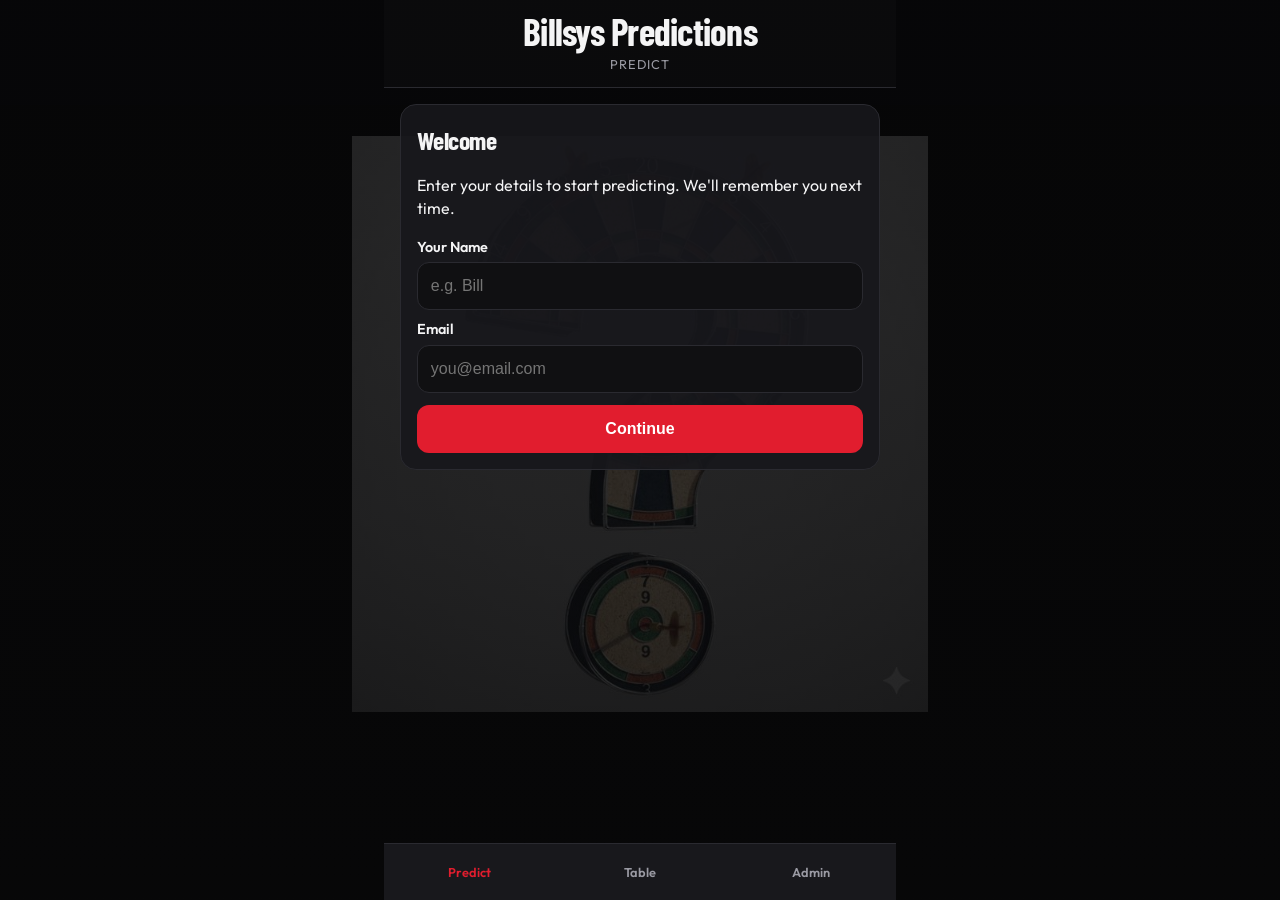
==== index.html @ 32c32098 "Restore the site to the saved stacked-layout snapshot." ====
<!DOCTYPE html>
<html lang="en">
<head>
  <meta charset="UTF-8">
  <meta name="viewport" content="width=device-width, initial-scale=1, viewport-fit=cover">
  <title>Bills Darts Predictor</title>
  <link rel="stylesheet" href="https://fonts.googleapis.com/css2?family=Barlow+Condensed:wght@600;700&family=Outfit:wght@400;500;600&display=swap">
  <link rel="stylesheet" href="styles.css?v=8">
</head>
<body>
  <header>
    <h1>Billsys Predictions</h1>
    <p class="kicker">Predict</p>
  </header>

  <div class="container">
    <form id="user-setup" class="card" onsubmit="saveUser(event)">
      <h2>Welcome</h2>
      <p>Enter your details to start predicting. We'll remember you next time.</p>
      <label>Your Name</label>
      <input type="text" id="user-name" autocomplete="name" enterkeyhint="next" placeholder="e.g. Bill" required>
      <label>Email</label>
      <input type="email" id="user-email" autocomplete="email" inputmode="email" enterkeyhint="go" placeholder="you@email.com" required>
      <button type="submit">Continue</button>
    </form>

    <div id="predict-section" class="hidden">
      <div class="card">
        <h2 id="round-title">Make your predictions</h2>
        <p id="user-greeting"></p>
        <div id="matches-container"></div>
        <button onclick="submitPredictions()">Submit Predictions</button>
        <div id="status"></div>
      </div>
    </div>
  </div>

  <script src="wheels.js?v=3"></script>
  <script src="config.js"></script>
  <script src="busy.js?v=1"></script>
  <script>
    let currentUser = null;
    let currentRound = 'Last32';
    let matches = [];

    async function init() {
      currentUser = JSON.parse(localStorage.getItem('dartsUser') || 'null');
      if (currentUser) {
        document.getElementById('user-setup').classList.add('hidden');
        document.getElementById('predict-section').classList.remove('hidden');
        document.getElementById('user-greeting').textContent = `Welcome back, ${currentUser.name}!`;
        await loadConfigAndMatches();
      }
    }

    function saveUser(event) {
      if (event) event.preventDefault();
      const name = document.getElementById('user-name').value.trim();
      const email = document.getElementById('user-email').value.trim().toLowerCase();
      if (!name || !email.includes('@')) return alert('Please enter a name and a valid email');
      currentUser = { name, email };
      try { localStorage.setItem('dartsUser', JSON.stringify(currentUser)); } catch (e) {}
      document.getElementById('user-setup').classList.add('hidden');
      document.getElementById('predict-section').classList.remove('hidden');
      document.getElementById('user-greeting').textContent = `Welcome, ${name}!`;
      loadConfigAndMatches();
      fetch(SCRIPT_URL, {
        method: 'POST',
        headers: { 'Content-Type': 'text/plain' },
        body: JSON.stringify({ action: 'registerEntrant', name, email })
      }).then(function (res) { return res.json(); }).then(function (data) {
        if (data.error) throw new Error(data.error);
        showStatus('Saved to the table.', 'success');
      }).catch(function () {
        showStatus('You can predict, but the table did not save your name yet.', 'error');
      });
    }

    async function loadConfigAndMatches() {
      try {
        const cfgRes = await fetch(`${SCRIPT_URL}?action=config`);
        const cfg = await cfgRes.json();
        currentRound = cfg.currentRound || 'Last32';
        document.getElementById('round-title').textContent = `Predictions for ${currentRound}`;

        const res = await fetch(`${SCRIPT_URL}?action=matches&round=${currentRound}`);
        matches = await res.json();
        renderMatches();
      } catch (e) {
        showStatus('Could not load matches. Check SCRIPT_URL in config.js', 'error');
      }
    }

    function esc(value) {
      const node = document.createElement("span");
      node.textContent = value == null ? "" : String(value);
      return node.innerHTML;
    }

    function renderMatches() {
      const container = document.getElementById('matches-container');
      if (!matches.length) {
        container.innerHTML = '<p>No matches set for this round yet. Check back later!</p>';
        return;
      }
      container.innerHTML = matches.map(m => {
        const top = Number(m.FirstTo) || 0;
        return `
        <article class="match-card" data-id="${esc(m.MatchID)}">
          <p class="eyebrow">First to ${esc(m.FirstTo)}</p>
          <div class="vs-line">
            <p class="pname">${esc(m.Player1)}</p>
            <div class="score-wheel" data-max="${top}" data-value="${top}" data-target="s1" data-label="${esc(m.Player1)} score"></div>
            <div class="score-wheel" data-max="${top}" data-value="${top}" data-target="s2" data-label="${esc(m.Player2)} score"></div>
            <p class="pname right">${esc(m.Player2)}</p>
          </div>
          <input type="hidden" class="s1" value="${top}">
          <input type="hidden" class="s2" value="${top}">
        </article>
      `;
      }).join('');
      initWheels(container);
    }

    async function submitPredictions() {
      const rows = document.querySelectorAll('.match-card');
      const predictions = [];
      let valid = true;
      rows.forEach(row => {
        const s1 = parseInt(row.querySelector('.s1').value);
        const s2 = parseInt(row.querySelector('.s2').value);
        const match = matches.find(m => m.MatchID === row.dataset.id);
        if (isNaN(s1) || isNaN(s2)) { valid = false; return; }
        if (Math.max(s1, s2) !== match.FirstTo || Math.min(s1, s2) >= match.FirstTo) {
          valid = false;
          alert(`Invalid score for ${match.Player1} vs ${match.Player2}. One player must reach exactly ${match.FirstTo}, the other less.`);
          return;
        }
        predictions.push({ matchId: row.dataset.id, score1: s1, score2: s2 });
      });
      if (!valid || predictions.length !== matches.length) {
        showStatus('Please fill all scores correctly', 'error');
        return;
      }

      showStatus('Submitting...', '');
      try {
        const res = await fetch(SCRIPT_URL, {
          method: 'POST',
          headers: { 'Content-Type': 'text/plain' }, // Apps Script needs this
          body: JSON.stringify({
            action: 'submitPredictions',
            email: currentUser.email,
            name: currentUser.name,
            round: currentRound,
            predictions
          })
        });
        const data = await res.json();
        if (data.success) {
          showStatus(data.message || 'Predictions submitted successfully!', 'success');
        } else {
          showStatus(data.error || 'Error', 'error');
        }
      } catch (e) {
        showStatus('Network error. Is the Apps Script deployed?', 'error');
      }
    }

    function showStatus(msg, type) {
      const el = document.getElementById('status');
      el.textContent = msg;
      el.className = 'status ' + type;
    }

    // Check if email exists and load name if cache cleared
    async function checkEmailOnBlur() {
      const email = document.getElementById('user-email').value.trim().toLowerCase();
      if (!email) return;
      try {
        const res = await fetch(`${SCRIPT_URL}?action=user&email=${encodeURIComponent(email)}`);
        const user = await res.json();
        if (user && user.name) {
          document.getElementById('user-name').value = user.name;
        }
      } catch (e) {}
    }
    document.getElementById('user-email')?.addEventListener('blur', checkEmailOnBlur);

    init();
  </script>
  <nav>
    <a href="index.html" class="active">Predict</a>
    <a href="leaderboard.html">Table</a>
    <a href="admin.html">Admin</a>
  </nav>
</body>
</html>
---- styles.css ----
:root {
  --bg: #101012;
  --canvas: #070708;
  --card: #18181c;
  --accent: #e11d2e;
  --text: #f4f4f5;
  --muted: #9a9aa3;
  --danger: #ff8d7a;
  --border: #2a2a30;
}

* { box-sizing: border-box; }

html {
  height: 100%;
  height: 100dvh;
  background: var(--canvas);
}

body {
  display: flex;
  flex-direction: column;
  width: 100%;
  max-width: 32rem;
  height: 100%;
  height: 100dvh;
  margin: 0 auto;
  overflow: hidden;
  padding-bottom: 0;
  font-family: "Outfit", system-ui, sans-serif;
  background: transparent;
  color: var(--text);
  line-height: 1.45;
}

body::before {
  content: "";
  position: fixed;
  z-index: -1;
  inset: 0;
  pointer-events: none;
  background:
    linear-gradient(rgba(7, 7, 8, 0.74), rgba(7, 7, 8, 0.86)),
    url("background.jpg?v=1") center 42% / min(100vw, 36rem) auto no-repeat;
}

header {
  flex: none;
  background: rgba(16, 16, 18, 0.55);
  padding: max(0.85rem, env(safe-area-inset-top)) 1rem 0.85rem;
  border-bottom: 1px solid var(--border);
  text-align: center;
}

header p.kicker,
header h1 {
  background: transparent;
  padding-left: 0;
  padding-right: 0;
}

header h1 {
  margin: 0;
  padding-bottom: 0;
  border-bottom: 0;
  font-family: "Barlow Condensed", "Arial Narrow", sans-serif;
  font-size: 2.35rem;
  font-weight: 700;
  letter-spacing: -0.02em;
  line-height: 0.95;
  text-align: center;
}

header p.kicker {
  margin: 0.35rem 0 0;
  padding-top: 0;
  color: var(--muted);
  font-size: 0.8rem;
  letter-spacing: 0.08em;
  text-transform: uppercase;
  text-align: center;
}

.container {
  flex: 1;
  min-height: 0;
  overflow-x: hidden;
  overflow-y: auto;
  padding: 1rem;
  -webkit-overflow-scrolling: touch;
  overscroll-behavior: contain;
}

nav {
  position: static;
  display: flex;
  flex: none;
  width: 100%;
  background: var(--card);
  border-top: 1px solid var(--border);
  padding-bottom: env(safe-area-inset-bottom);
}

nav a {
  flex: 1;
  min-height: 3.5rem;
  display: flex;
  align-items: center;
  justify-content: center;
  color: var(--muted);
  text-decoration: none;
  font-size: 0.8rem;
  font-weight: 600;
}

nav a.active { color: var(--accent); }

.card {
  background: var(--card);
  border: 1px solid var(--border);
  border-radius: 1rem;
  padding: 1rem;
  margin-bottom: 0.75rem;
}

.score-key {
  margin: 0;
  color: var(--muted);
  font-size: 0.9rem;
  line-height: 1.35;
}
.score-key + .score-key { margin-top: 0.15rem; }
.score-key:last-of-type { margin-bottom: 0.8rem; }

h2 {
  margin: 0 0 0.75rem;
  font-family: "Barlow Condensed", "Arial Narrow", sans-serif;
  font-size: 1.6rem;
  letter-spacing: -0.02em;
}

label { display: block; margin: 0.55rem 0 0.3rem; font-size: 0.9rem; font-weight: 600; }

input, select, button {
  width: 100%;
  min-height: 3rem;
  padding: 0.7rem 0.8rem;
  border-radius: 0.75rem;
  border: 1px solid var(--border);
  background: var(--bg);
  color: var(--text);
  font-size: 1rem;
}

button {
  background: var(--accent);
  color: white;
  font-weight: 700;
  border: none;
  margin-top: 0.75rem;
}

.remove {
  flex: none;
  margin: 0;
  padding: 0;
  background: none;
  border: 0;
  color: var(--muted);
  font-size: 0.75rem;
  font-weight: 500;
  line-height: 1;
  text-decoration: underline;
  text-underline-offset: 3px;
}

.tie-name {
  min-width: 0;
  font-size: 0.95rem;
}

.match-row {
  display: flex;
  flex-direction: row;
  align-items: center;
  justify-content: space-between;
  gap: 0.75rem;
  padding: 0.7rem 0;
  border-bottom: 1px solid var(--border);
}

.score-inputs { display: flex; gap: 0.5rem; align-items: center; }
.score-inputs input {
  width: 3.5rem;
  height: 3.5rem;
  text-align: center;
  font-size: 1.4rem;
  font-weight: 700;
}

.card { max-width: 100%; overflow: hidden; background: rgba(24, 24, 28, 0.9); }

.table-scroll {
  width: 100%;
  max-width: 100%;
  overflow-x: auto;
  overflow-y: hidden;
  -webkit-overflow-scrolling: touch;
}

table {
  width: max-content;
  min-width: 100%;
  border-collapse: separate;
  border-spacing: 0;
  font-size: 0.85rem;
}

th, td {
  padding: 0.55rem 0.7rem;
  text-align: left;
  white-space: nowrap;
  border-bottom: 1px solid var(--border);
  background: var(--card);
}

th { color: var(--muted); font-weight: 600; }

.pin-pos, .pin-name, .pin-total {
  position: sticky;
  z-index: 2;
  background: var(--card);
  box-shadow: 1px 0 0 var(--border);
}

.pin-total { font-weight: 700; }
.rank { margin-right: 0.35rem; color: var(--muted); }

.busy {
  position: fixed;
  z-index: 40;
  inset: 0;
  display: flex;
  align-items: center;
  justify-content: center;
  background: rgba(7, 7, 8, 0.28);
}
.busy[hidden] { display: none; }
.spin {
  width: 2.75rem;
  height: 2.75rem;
  border: 3px solid rgba(244, 244, 245, 0.25);
  border-top-color: var(--accent);
  border-radius: 50%;
  animation: spin 0.7s linear infinite;
}
@keyframes spin { to { transform: rotate(360deg); } }

.status { padding: 0.8rem; border-radius: 0.75rem; margin: 0.8rem 0; }
.status.success { background: #14301c; }
.status.error { background: #3a1518; color: var(--danger); }

.hidden { display: none; }

.switch { display: flex; gap: 0.5rem; margin-bottom: 0.75rem; }
.switch a {
  flex: 1;
  min-height: 2.75rem;
  display: flex;
  align-items: center;
  justify-content: center;
  border-radius: 0.75rem;
  border: 1px solid var(--border);
  color: var(--muted);
  text-decoration: none;
  font-weight: 600;
}
.switch a.active { background: var(--accent); color: white; border-color: var(--accent); }

.match-card {
  background: rgba(24, 24, 28, 0.9);
  border: 1px solid var(--border);
  border-radius: 1rem;
  padding: 0.9rem 1rem;
  margin-bottom: 0.75rem;
}
.match-card .eyebrow {
  margin: 0 0 0.4rem;
  color: var(--muted);
  font-size: 0.75rem;
  letter-spacing: 0.08em;
  text-transform: uppercase;
}
.vs-line {
  display: flex;
  align-items: center;
  gap: 0.35rem;
}
.vs-line .pname {
  flex: 1;
  min-width: 0;
  font-size: 1.25rem;
  line-height: 1.05;
  overflow-wrap: anywhere;
}
.vs-line .pname.right { text-align: right; }
.vs-line .score-wheel { width: 3.5rem; }
.tie {
  display: flex;
  align-items: center;
  gap: 0.75rem;
  padding: 0.35rem 0;
}
.tie + .tie { border-top: 1px solid var(--border); }
.pname {
  flex: 1;
  min-width: 0;
  margin: 0;
  font-family: "Barlow Condensed", "Arial Narrow", sans-serif;
  font-size: 1.7rem;
  line-height: 1;
  font-weight: 700;
}
.score-wheel {
  position: relative;
  width: 4.25rem;
  height: 144px;
  flex: none;
}
.score-scroll {
  height: 100%;
  overflow-y: auto;
  scroll-snap-type: y mandatory;
  scrollbar-width: none;
  -webkit-overflow-scrolling: touch;
  overscroll-behavior: contain;
  outline: none;
}
.score-scroll::-webkit-scrollbar { display: none; }
.score-scroll:focus-visible { box-shadow: inset 0 0 0 2px var(--accent); border-radius: 0.75rem; }
.score-pad { height: 48px; }
button.score-n {
  display: flex;
  align-items: center;
  justify-content: center;
  width: 100%;
  height: 48px;
  min-height: 48px;
  margin: 0;
  padding: 0;
  border: 0;
  border-radius: 0;
  background: transparent;
  color: rgba(244, 244, 245, 0.32);
  font-family: "Barlow Condensed", "Arial Narrow", sans-serif;
  font-size: 2rem;
  font-weight: 700;
  scroll-snap-align: center;
}
button.score-n.is-near { color: rgba(244, 244, 245, 0.58); }
button.score-n.is-on { color: var(--text); }
.score-band {
  pointer-events: none;
  position: absolute;
  left: 0;
  right: 0;
  top: 34px;
  height: 76px;
  border: 1px solid var(--accent);
  border-radius: 0.75rem;
}
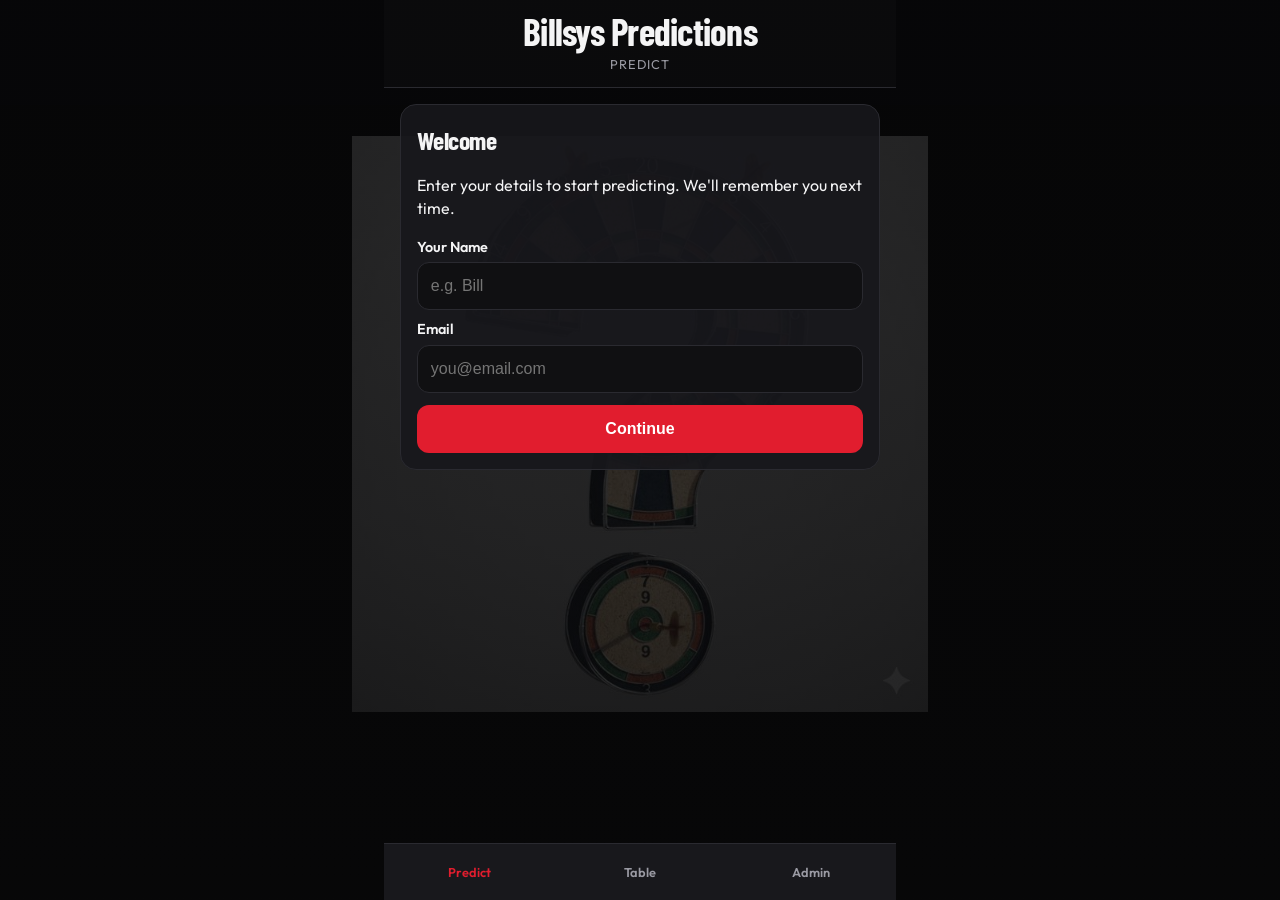
==== commit 5a03ef42: "Leave level scores unfinished so unplayed matches stay editable." ====
--- a/index.html
+++ b/index.html
@@ -5,7 +5,7 @@
   <meta name="viewport" content="width=device-width, initial-scale=1, viewport-fit=cover">
   <title>Bills Darts Predictor</title>
   <link rel="stylesheet" href="https://fonts.googleapis.com/css2?family=Barlow+Condensed:wght@600;700&family=Outfit:wght@400;500;600&display=swap">
-  <link rel="stylesheet" href="styles.css?v=8">
+  <link rel="stylesheet" href="styles.css?v=10">
 </head>
 <body>
   <header>
@@ -29,19 +29,78 @@
         <h2 id="round-title">Make your predictions</h2>
         <p id="user-greeting"></p>
         <div id="matches-container"></div>
-        <button onclick="submitPredictions()">Submit Predictions</button>
+        <button id="submit-predictions" onclick="submitPredictions()">Submit Predictions</button>
         <div id="status"></div>
       </div>
     </div>
   </div>
 
-  <script src="wheels.js?v=3"></script>
+  <script src="wheels.js?v=4"></script>
   <script src="config.js"></script>
   <script src="busy.js?v=1"></script>
   <script>
     let currentUser = null;
     let currentRound = 'Last32';
     let matches = [];
+    let predictionsLocked = false;
+
+    function matchDone(match) {
+      const completed = match.Completed === true || String(match.Completed).toLowerCase() === 'true';
+      if (!completed) return false;
+      const s1 = Number(match.Score1);
+      const s2 = Number(match.Score2);
+      const firstTo = Number(match.FirstTo) || 0;
+      if (!Number.isFinite(s1) || !Number.isFinite(s2)) return false;
+      return Math.max(s1, s2) === firstTo && Math.min(s1, s2) < firstTo;
+    }
+    let myPicks = {};
+
+    function loadMyPicks() {
+      return new Promise(function (resolve) {
+        if (!currentUser || !currentUser.email) {
+          myPicks = {};
+          resolve();
+          return;
+        }
+        var done = false;
+        var script = document.createElement('script');
+        function finish(picks) {
+          if (done) return;
+          done = true;
+          myPicks = picks || {};
+          if (script.parentNode) script.parentNode.removeChild(script);
+          resolve();
+        }
+        window.google = window.google || {};
+        google.visualization = google.visualization || {};
+        google.visualization.Query = google.visualization.Query || {};
+        google.visualization.Query.setResponse = function (response) {
+          var picks = {};
+          try {
+            var cols = (response.table && response.table.cols) || [];
+            var labels = cols.map(function (col) { return col.label; });
+            var rows = (response.table && response.table.rows) || [];
+            var email = String(currentUser.email || '').toLowerCase();
+            rows.forEach(function (row) {
+              var obj = {};
+              labels.forEach(function (label, index) {
+                var cell = row.c && row.c[index];
+                obj[label] = cell ? cell.v : '';
+              });
+              if (String(obj.Email || '').toLowerCase() !== email) return;
+              if (String(obj.Round || '') !== currentRound) return;
+              if (!obj.MatchID) return;
+              picks[String(obj.MatchID)] = [Number(obj.PredScore1), Number(obj.PredScore2)];
+            });
+          } catch (e) {}
+          finish(picks);
+        };
+        script.src = 'https://docs.google.com/spreadsheets/d/1sMbwGymuC5pK1w8wVjNQTGtdMOV1NMYde6kIanjkv70/gviz/tq?tqx=out:json&sheet=Predictions';
+        script.onerror = function () { finish({}); };
+        document.head.appendChild(script);
+        setTimeout(function () { finish({}); }, 8000);
+      });
+    }
 
     async function init() {
       currentUser = JSON.parse(localStorage.getItem('dartsUser') || 'null');
@@ -70,7 +129,6 @@
         body: JSON.stringify({ action: 'registerEntrant', name, email })
       }).then(function (res) { return res.json(); }).then(function (data) {
         if (data.error) throw new Error(data.error);
-        showStatus('Saved to the table.', 'success');
       }).catch(function () {
         showStatus('You can predict, but the table did not save your name yet.', 'error');
       });
@@ -81,10 +139,12 @@
         const cfgRes = await fetch(`${SCRIPT_URL}?action=config`);
         const cfg = await cfgRes.json();
         currentRound = cfg.currentRound || 'Last32';
+        predictionsLocked = cfg.predictionsLocked === true;
         document.getElementById('round-title').textContent = `Predictions for ${currentRound}`;
 
         const res = await fetch(`${SCRIPT_URL}?action=matches&round=${currentRound}`);
         matches = await res.json();
+        await loadMyPicks();
         renderMatches();
       } catch (e) {
         showStatus('Could not load matches. Check SCRIPT_URL in config.js', 'error');
@@ -105,41 +165,60 @@
       }
       container.innerHTML = matches.map(m => {
         const top = Number(m.FirstTo) || 0;
+        const saved = myPicks[String(m.MatchID)];
+        const s1 = saved && Number.isFinite(saved[0]) ? Math.min(top, Math.max(0, saved[0])) : top;
+        const s2 = saved && Number.isFinite(saved[1]) ? Math.min(top, Math.max(0, saved[1])) : top;
+        const frozen = predictionsLocked || matchDone(m);
         return `
-        <article class="match-card" data-id="${esc(m.MatchID)}">
-          <p class="eyebrow">First to ${esc(m.FirstTo)}</p>
+        <article class="match-card${frozen ? ' frozen' : ''}" data-id="${esc(m.MatchID)}" data-frozen="${frozen ? '1' : '0'}">
+          <p class="eyebrow">First to ${esc(m.FirstTo)}${matchDone(m) ? ' · Finished' : ''}</p>
           <div class="vs-line">
             <p class="pname">${esc(m.Player1)}</p>
-            <div class="score-wheel" data-max="${top}" data-value="${top}" data-target="s1" data-label="${esc(m.Player1)} score"></div>
-            <div class="score-wheel" data-max="${top}" data-value="${top}" data-target="s2" data-label="${esc(m.Player2)} score"></div>
+            <div class="score-wheel" data-max="${top}" data-value="${s1}" data-target="s1" data-label="${esc(m.Player1)} score"></div>
+            <div class="score-wheel" data-max="${top}" data-value="${s2}" data-target="s2" data-label="${esc(m.Player2)} score"></div>
             <p class="pname right">${esc(m.Player2)}</p>
           </div>
-          <input type="hidden" class="s1" value="${top}">
-          <input type="hidden" class="s2" value="${top}">
+          <input type="hidden" class="s1" value="${s1}">
+          <input type="hidden" class="s2" value="${s2}">
         </article>
       `;
       }).join('');
       initWheels(container);
+      const button = document.getElementById('submit-predictions');
+      const open = matches.some(function (match) { return !matchDone(match); });
+      if (button) button.disabled = predictionsLocked || !open;
+      if (predictionsLocked) alert('Selections locked');
     }
 
     async function submitPredictions() {
+      if (predictionsLocked) {
+        alert('Selections locked');
+        return;
+      }
       const rows = document.querySelectorAll('.match-card');
       const predictions = [];
       let valid = true;
+      let openCount = 0;
       rows.forEach(row => {
+        if (row.dataset.frozen === '1') return;
+        openCount += 1;
         const s1 = parseInt(row.querySelector('.s1').value);
         const s2 = parseInt(row.querySelector('.s2').value);
         const match = matches.find(m => m.MatchID === row.dataset.id);
         if (isNaN(s1) || isNaN(s2)) { valid = false; return; }
-        if (Math.max(s1, s2) !== match.FirstTo || Math.min(s1, s2) >= match.FirstTo) {
+        if (Math.max(s1, s2) !== Number(match.FirstTo) || Math.min(s1, s2) >= Number(match.FirstTo)) {
           valid = false;
           alert(`Invalid score for ${match.Player1} vs ${match.Player2}. One player must reach exactly ${match.FirstTo}, the other less.`);
           return;
         }
         predictions.push({ matchId: row.dataset.id, score1: s1, score2: s2 });
       });
-      if (!valid || predictions.length !== matches.length) {
-        showStatus('Please fill all scores correctly', 'error');
+      if (!openCount) {
+        showStatus('Nothing left to edit', 'error');
+        return;
+      }
+      if (!valid || predictions.length !== openCount) {
+        showStatus('Please fill all open scores correctly', 'error');
         return;
       }
 
--- a/styles.css
+++ b/styles.css
@@ -260,6 +260,44 @@
 .status.success { background: #14301c; }
 .status.error { background: #3a1518; color: var(--danger); }
 
+button:disabled {
+  opacity: 0.45;
+  background: #3a3a42;
+}
+
+.lock-row {
+  display: flex;
+  align-items: center;
+  justify-content: space-between;
+  gap: 1rem;
+}
+.lock-row h2 { margin: 0; }
+.lock-row p { margin: 0.25rem 0 0; color: var(--muted); font-size: 0.85rem; }
+button.lock-switch {
+  position: relative;
+  flex: none;
+  width: 3.4rem;
+  height: 2rem;
+  min-height: 2rem;
+  margin: 0;
+  padding: 0.15rem;
+  border: 0;
+  border-radius: 999px;
+  background: #3a3a42;
+}
+button.lock-switch span {
+  display: block;
+  width: 1.7rem;
+  height: 1.7rem;
+  border-radius: 50%;
+  background: #fff;
+  transform: translateX(0);
+}
+button.lock-switch.on { background: var(--accent); }
+button.lock-switch.on span { transform: translateX(1.4rem); }
+.frozen .score-scroll { pointer-events: none; }
+.frozen { opacity: 0.72; }
+
 .hidden { display: none; }
 
 .switch { display: flex; gap: 0.5rem; margin-bottom: 0.75rem; }
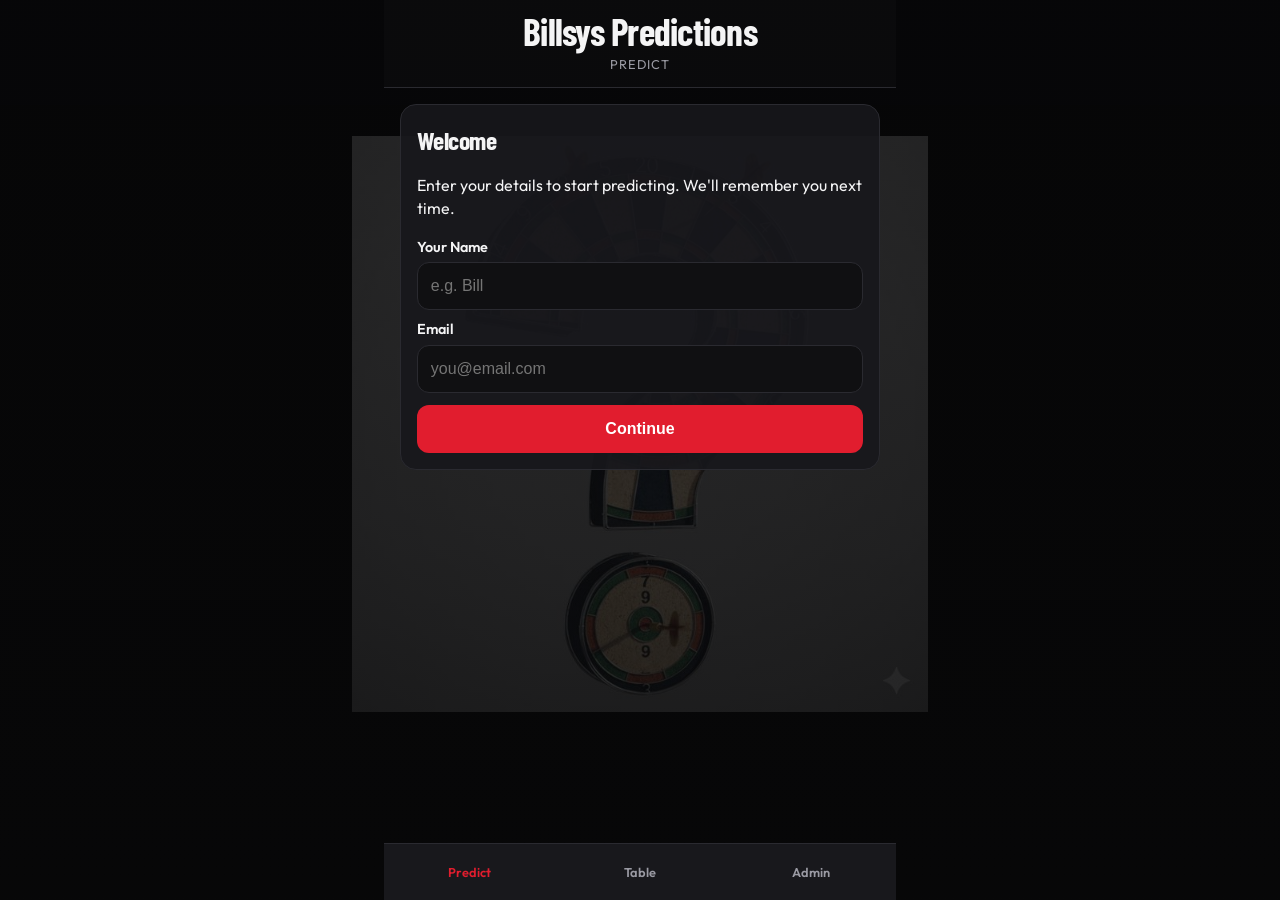
==== commit 9e5f115e: "Add a not-you link that clears the saved login." ====
--- a/index.html
+++ b/index.html
@@ -5,7 +5,7 @@
   <meta name="viewport" content="width=device-width, initial-scale=1, viewport-fit=cover">
   <title>Bills Darts Predictor</title>
   <link rel="stylesheet" href="https://fonts.googleapis.com/css2?family=Barlow+Condensed:wght@600;700&family=Outfit:wght@400;500;600&display=swap">
-  <link rel="stylesheet" href="styles.css?v=10">
+  <link rel="stylesheet" href="styles.css?v=11">
 </head>
 <body>
   <header>
@@ -107,9 +107,33 @@
       if (currentUser) {
         document.getElementById('user-setup').classList.add('hidden');
         document.getElementById('predict-section').classList.remove('hidden');
-        document.getElementById('user-greeting').textContent = `Welcome back, ${currentUser.name}!`;
+        document.getElementById('user-greeting').textContent = '';
+        showGreeting(`Welcome back, ${currentUser.name}!`);
         await loadConfigAndMatches();
       }
+    }
+
+    function showGreeting(text) {
+      const el = document.getElementById('user-greeting');
+      el.textContent = text + ' ';
+      const link = document.createElement('button');
+      link.type = 'button';
+      link.className = 'not-you';
+      link.textContent = '(not you?)';
+      link.onclick = signOut;
+      el.appendChild(link);
+    }
+
+    function signOut() {
+      currentUser = null;
+      try { localStorage.removeItem('dartsUser'); } catch (e) {}
+      document.getElementById('user-name').value = '';
+      document.getElementById('user-email').value = '';
+      document.getElementById('matches-container').innerHTML = '';
+      document.getElementById('status').textContent = '';
+      document.getElementById('status').className = '';
+      document.getElementById('predict-section').classList.add('hidden');
+      document.getElementById('user-setup').classList.remove('hidden');
     }
 
     function saveUser(event) {
@@ -121,7 +145,8 @@
       try { localStorage.setItem('dartsUser', JSON.stringify(currentUser)); } catch (e) {}
       document.getElementById('user-setup').classList.add('hidden');
       document.getElementById('predict-section').classList.remove('hidden');
-      document.getElementById('user-greeting').textContent = `Welcome, ${name}!`;
+      document.getElementById('user-greeting').textContent = '';
+      showGreeting(`Welcome, ${name}!`);
       loadConfigAndMatches();
       fetch(SCRIPT_URL, {
         method: 'POST',
--- a/styles.css
+++ b/styles.css
@@ -260,9 +260,18 @@
 .status.success { background: #14301c; }
 .status.error { background: #3a1518; color: var(--danger); }
 
-button:disabled {
-  opacity: 0.45;
-  background: #3a3a42;
+button.not-you {
+  display: inline;
+  width: auto;
+  min-height: 0;
+  margin: 0;
+  padding: 0;
+  border: 0;
+  background: none;
+  color: var(--muted);
+  font-size: 0.85rem;
+  font-weight: 600;
+  text-decoration: underline;
 }
 
 .lock-row {
